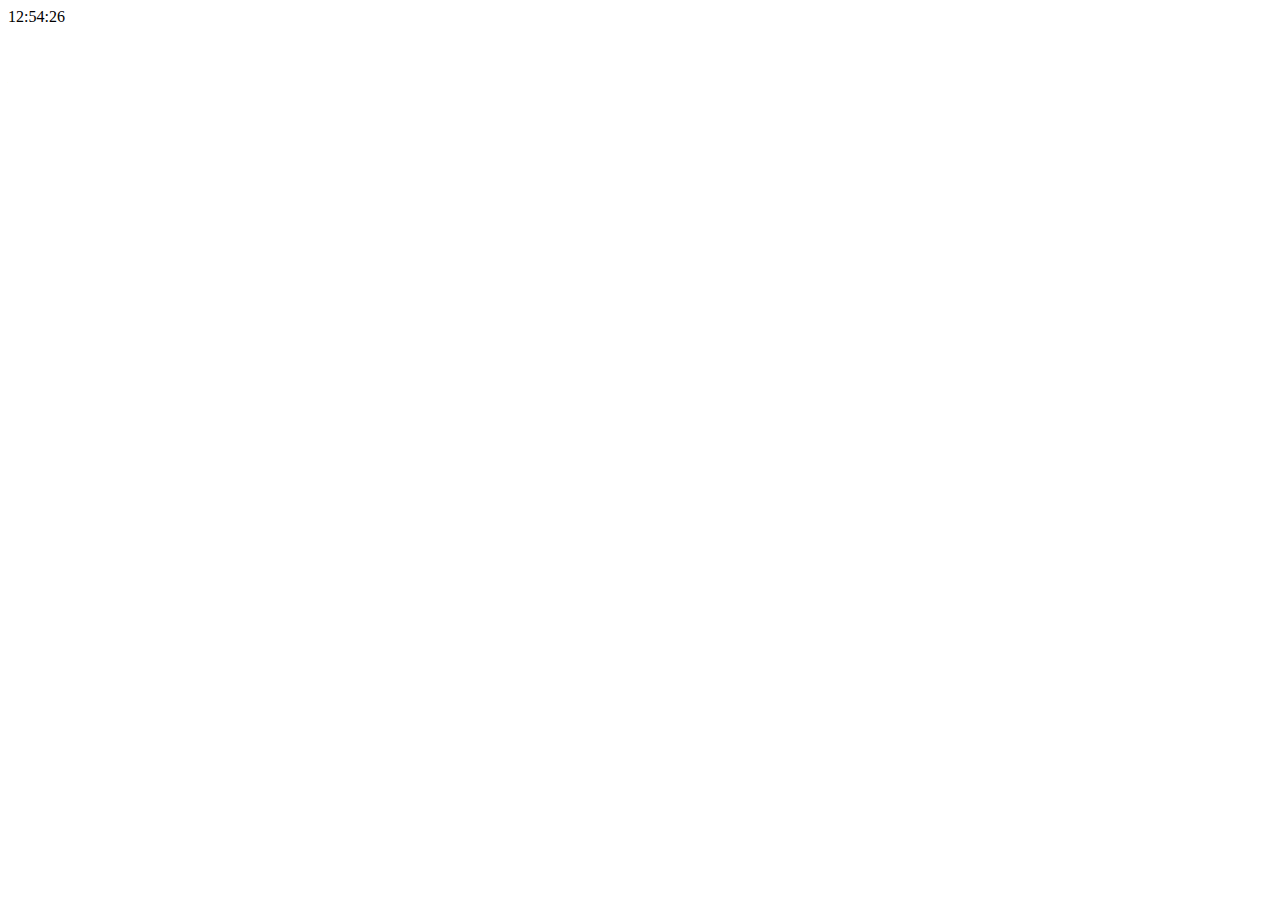
==== clock/index.html @ 099b15ce "Update index.html" ====
<!DOCTYPE html>
<html>
    <head>
        <title>시계</title>
        <link href="https://fonts.googleapis.com/css2?family=Montserrat:wght@700&family=Noto+Sans+KR&display=swap" rel="stylesheet">
        <link href="style.css" rel="stylesheet">
        <script src="script.js"></script>
        <meta charset="utf-8">
        <meta name="viewport" content="width=device-width,initial-scale=1">
        <meta name="og:title" content="시계">
        <meta name="og:description" content="시계입니다.">
        <meta name="og:url" content="https://xxpkbxx.github.io/gen/clock">
        <meta name="theme-color" content="#f49555">
        <meta name="description" content="간단한 시계입니다.">
        <meta name="keywords" content="생성기, generator, gen, 시계, clock">
        <meta name="author" content="포켓이">
    </head>
    <body>
        <noscript><meta http-equiv="refresh" content="0; url=/noscript.html"></noscript>
        <p id="fullscreen" onclick="this.remove();">F11을 눌러 전체화면으로 전환해보세요!<br>이 글자는 클릭하거나 전체화면으로 전환해 없앨 수 있습니다.</p>
        <div id="clock">00:00:00</div>
    </body>
</html>
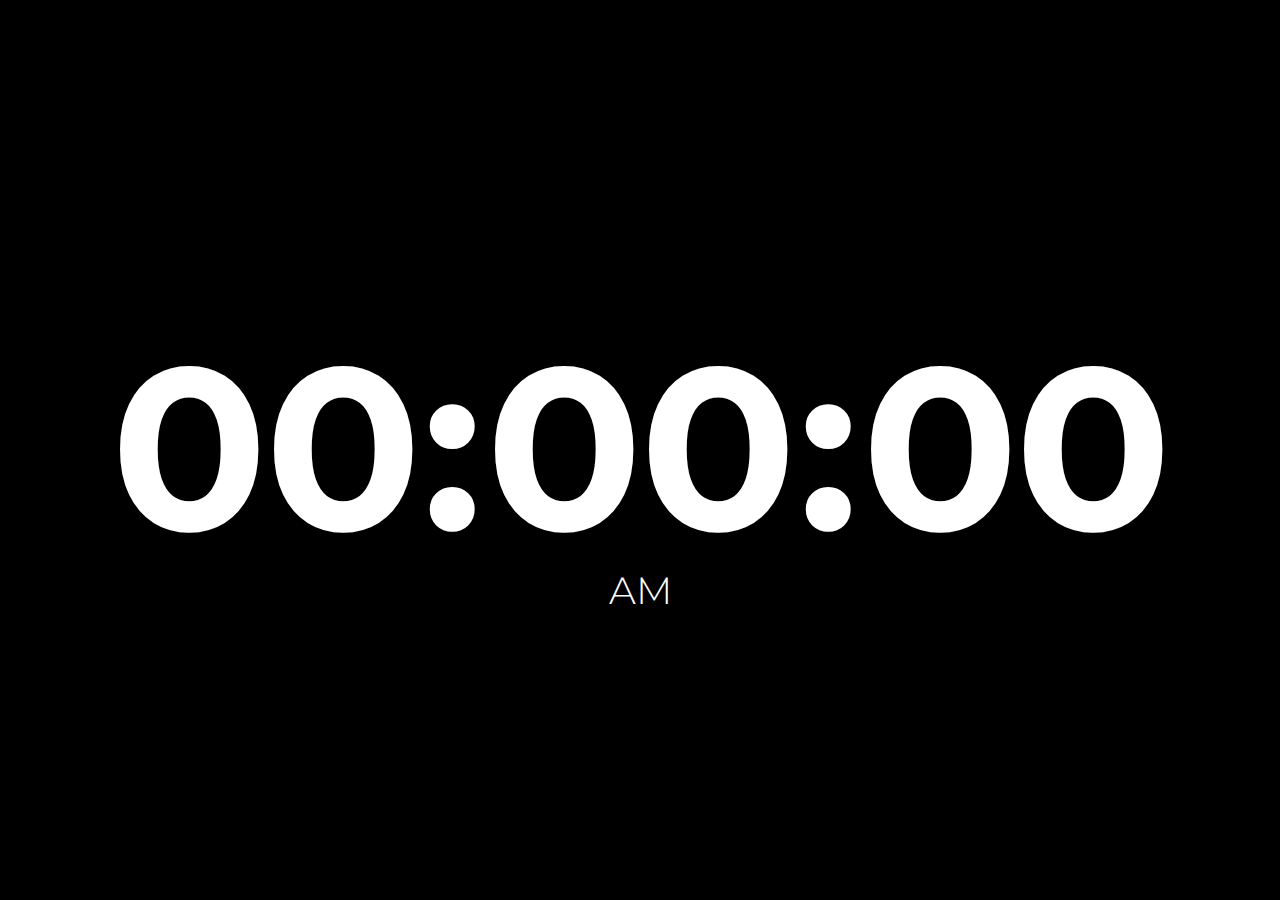
==== commit 4ca7c23e: "Add files via upload" ====
--- a/clock/index.html
+++ b/clock/index.html
@@ -2,12 +2,12 @@
 <html>
     <head>
         <title>시계</title>
-        <link href="https://fonts.googleapis.com/css2?family=Montserrat:wght@700&family=Noto+Sans+KR&display=swap" rel="stylesheet">
+        <link href="https://fonts.googleapis.com/css2?family=Montserrat:wght@300;700&display=swap" rel="stylesheet">
         <link href="style.css" rel="stylesheet">
         <script src="script.js"></script>
         <meta charset="utf-8">
         <meta name="viewport" content="width=device-width,initial-scale=1">
-        <meta name="og:title" content="시계">
+        <meta name="og:title" content="시계"> 
         <meta name="og:description" content="시계입니다.">
         <meta name="og:url" content="https://xxpkbxx.github.io/gen/clock">
         <meta name="theme-color" content="#f49555">
@@ -17,7 +17,15 @@
     </head>
     <body>
         <noscript><meta http-equiv="refresh" content="0; url=/noscript.html"></noscript>
-        <p id="fullscreen" onclick="this.remove();">F11을 눌러 전체화면으로 전환해보세요!<br>이 글자는 클릭하거나 전체화면으로 전환해 없앨 수 있습니다.</p>
-        <div id="clock">00:00:00</div>
+        <div class="clockwrapper">
+            <div class="clock">
+                <span class="cl">0</span><span class="cl">0</span>
+                <span>:</span>
+                <span class="cl">0</span><span class="cl">0</span>
+                <span>:</span>
+                <span class="cl">0</span><span class="cl">0</span>
+            </div>
+            <span class="pam">AM</span>
+        </div>
     </body>
 </html>
--- a/clock/style.css
+++ b/clock/style.css
@@ -0,0 +1,33 @@
+html {
+    background-color: black;
+    color: white;
+    text-align: center;
+}
+
+* {user-select: none;}
+
+.clockwrapper {
+    display: block;
+    position: absolute;
+    top: 50%;
+    left: 50%;
+    transform: translate(-50%, -50%);
+    width: 100%;
+}
+
+.clock span {
+    display: inline-block;
+    font-family: "Montserrat";
+    font-weight: 700;
+    font-size: 18vw;
+}
+.clock span.cl {
+    width: 12vw;
+}
+.clockwrapper .pam {
+    display: block;
+    font-family: "Montserrat";
+    font-weight: 300;
+    font-size: 3vw;
+    line-height: 5px;
+}